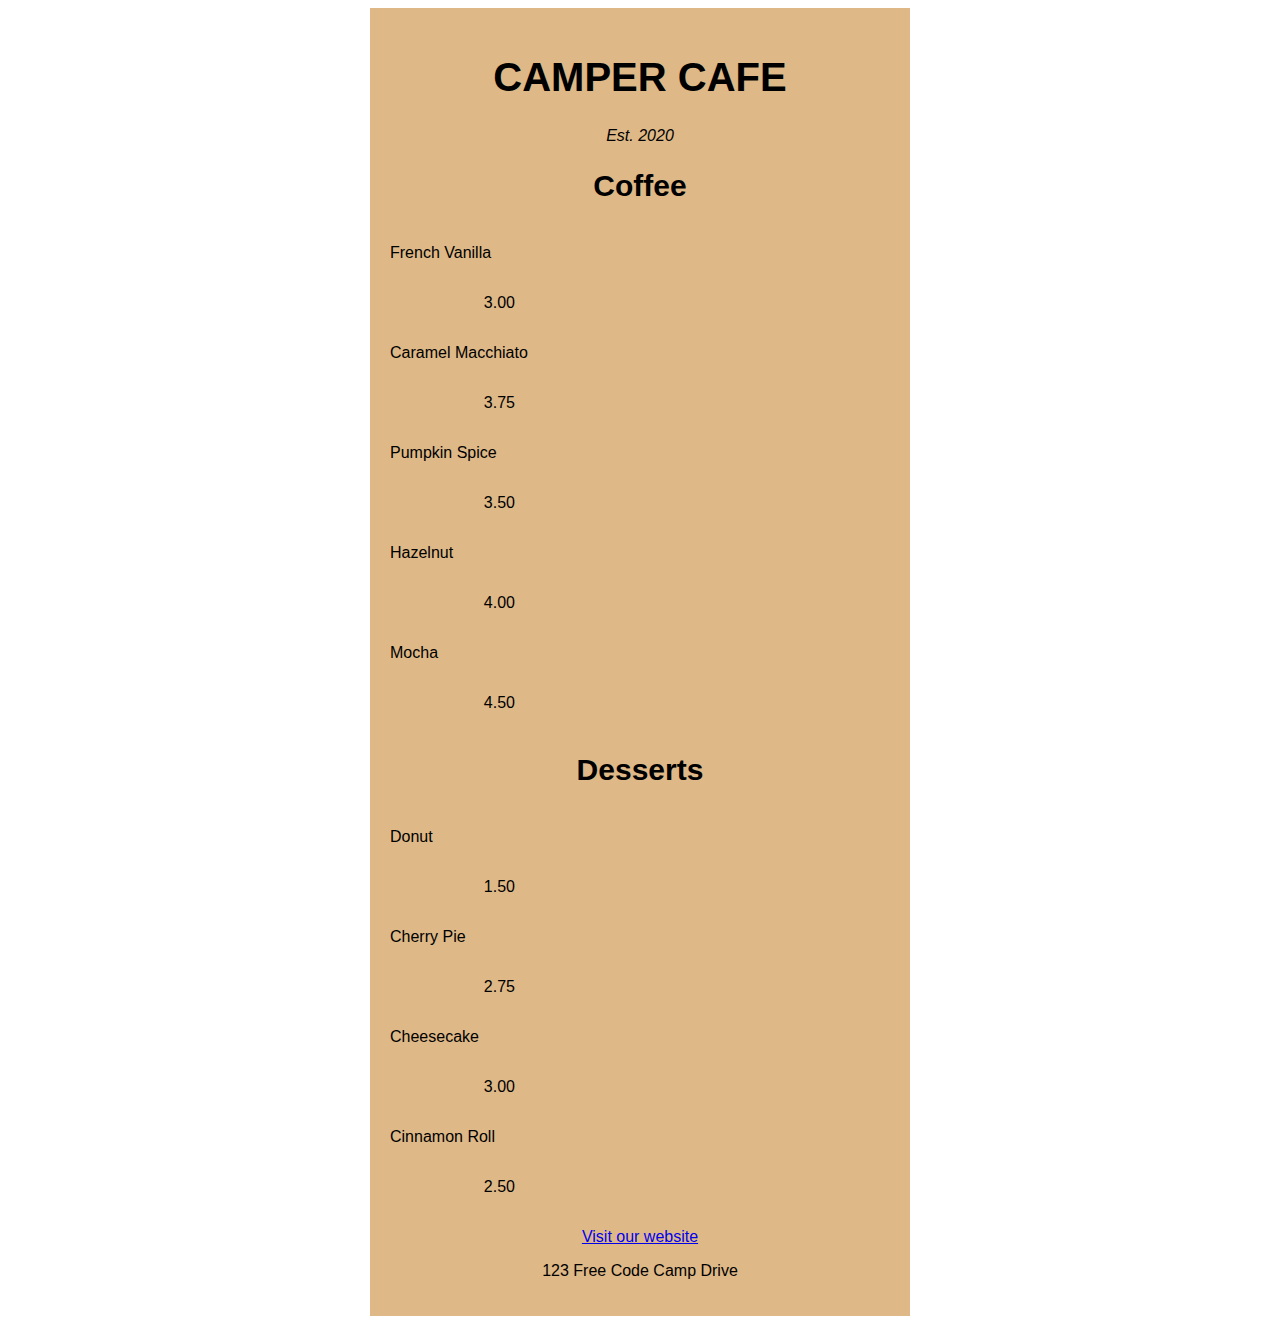
==== Cafe Menu/index.html @ 576414ba "second p element" ====
<!DOCTYPE html>
<html lang="en">
  <head>
    <meta charset="utf-8" />
    <title>Cafe Menu</title>
    <link rel="stylesheet" href="styles.css" />
    <meta name="viewport" content="width=device-width, initial-scale=1.0" />
  </head>
  <body>
    <div class="menu">
      <main>
        <h1>CAMPER CAFE</h1>
        <p class="established">Est. 2020</p>
        <section>
          <h2>Coffee</h2>
          <article class="item">
            <p class="flavor">French Vanilla</p>
            <p class="price">3.00</p>
          </article>
          <article class="item">
            <p class="flavor">Caramel Macchiato</p>
            <p class="price">3.75</p>
          </article>
          <article class="item">
            <p class="flavor">Pumpkin Spice</p>
            <p class="price">3.50</p>
          </article>
          <article class="item">
            <p class="flavor">Hazelnut</p>
            <p class="price">4.00</p>
          </article>
          <article class="item">
            <p class="flavor">Mocha</p>
            <p class="price">4.50</p>
          </article>
        </section>
        <section>
          <h2>Desserts</h2>
          <article class="item">
            <p class="dessert">Donut</p>
            <p class="price">1.50</p>
          </article>
          <article class="item">
            <p class="dessert">Cherry Pie</p>
            <p class="price">2.75</p>
          </article>
          <article class="item">
            <p class="dessert">Cheesecake</p>
            <p class="price">3.00</p>
          </article>
          <article class="item">
            <p class="dessert">Cinnamon Roll</p>
            <p class="price">2.50</p>
          </article>
        </section>
      </main>
      <footer>
        <p><a href="https://www.freecodecamp.org">Visit our website</a></p>
        <p>123 Free Code Camp Drive</p>
      </footer>
    </div>
  </body>
</html>
---- Cafe Menu/styles.css ----
body {
  background-image: url(https://cdn.freecodecamp.org/curriculum/css-cafe/beans.jpg);
  font-family: sans-serif;
}

h1 {
  font-size: 40px;
}

h2 {
  font-size: 30px;
}

.established {
  font-style: italic;
}

h1,
h2,
p {
  text-align: center;
}

.menu {
  width: 80%;
  max-width: 500px;
  background-color: burlywood;
  margin-left: auto;
  margin-right: auto;
  padding: 20px;
}

h1,
h2 {
  font-family: Impact, Haettenschweiler, "Arial Narrow Bold", sans-serif;
}

.flavor,
.dessert {
  text-align: left;
  width: 75%;
}

.price {
  text-align: right;
  width: 25%;
}

.item p {
  display: inline-block;
}
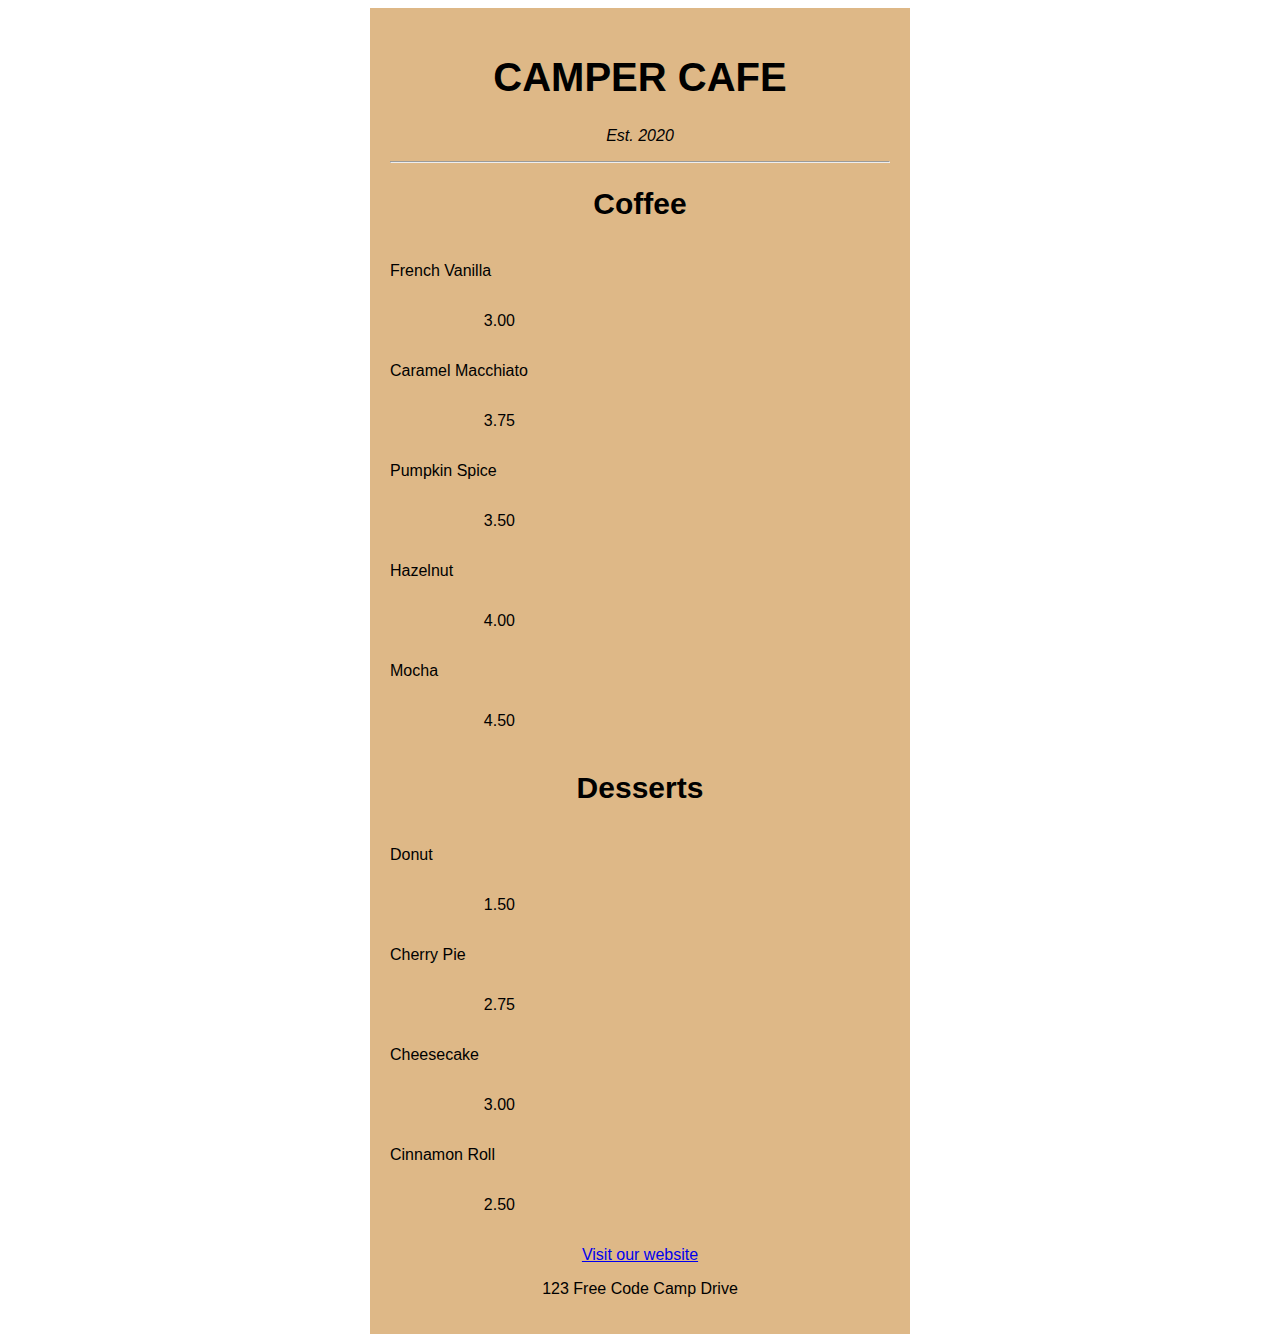
==== commit 496efada: "use an hr element to display a divider between sections of different content" ====
--- a/Cafe Menu/index.html
+++ b/Cafe Menu/index.html
@@ -11,6 +11,7 @@
       <main>
         <h1>CAMPER CAFE</h1>
         <p class="established">Est. 2020</p>
+        <hr />
         <section>
           <h2>Coffee</h2>
           <article class="item">
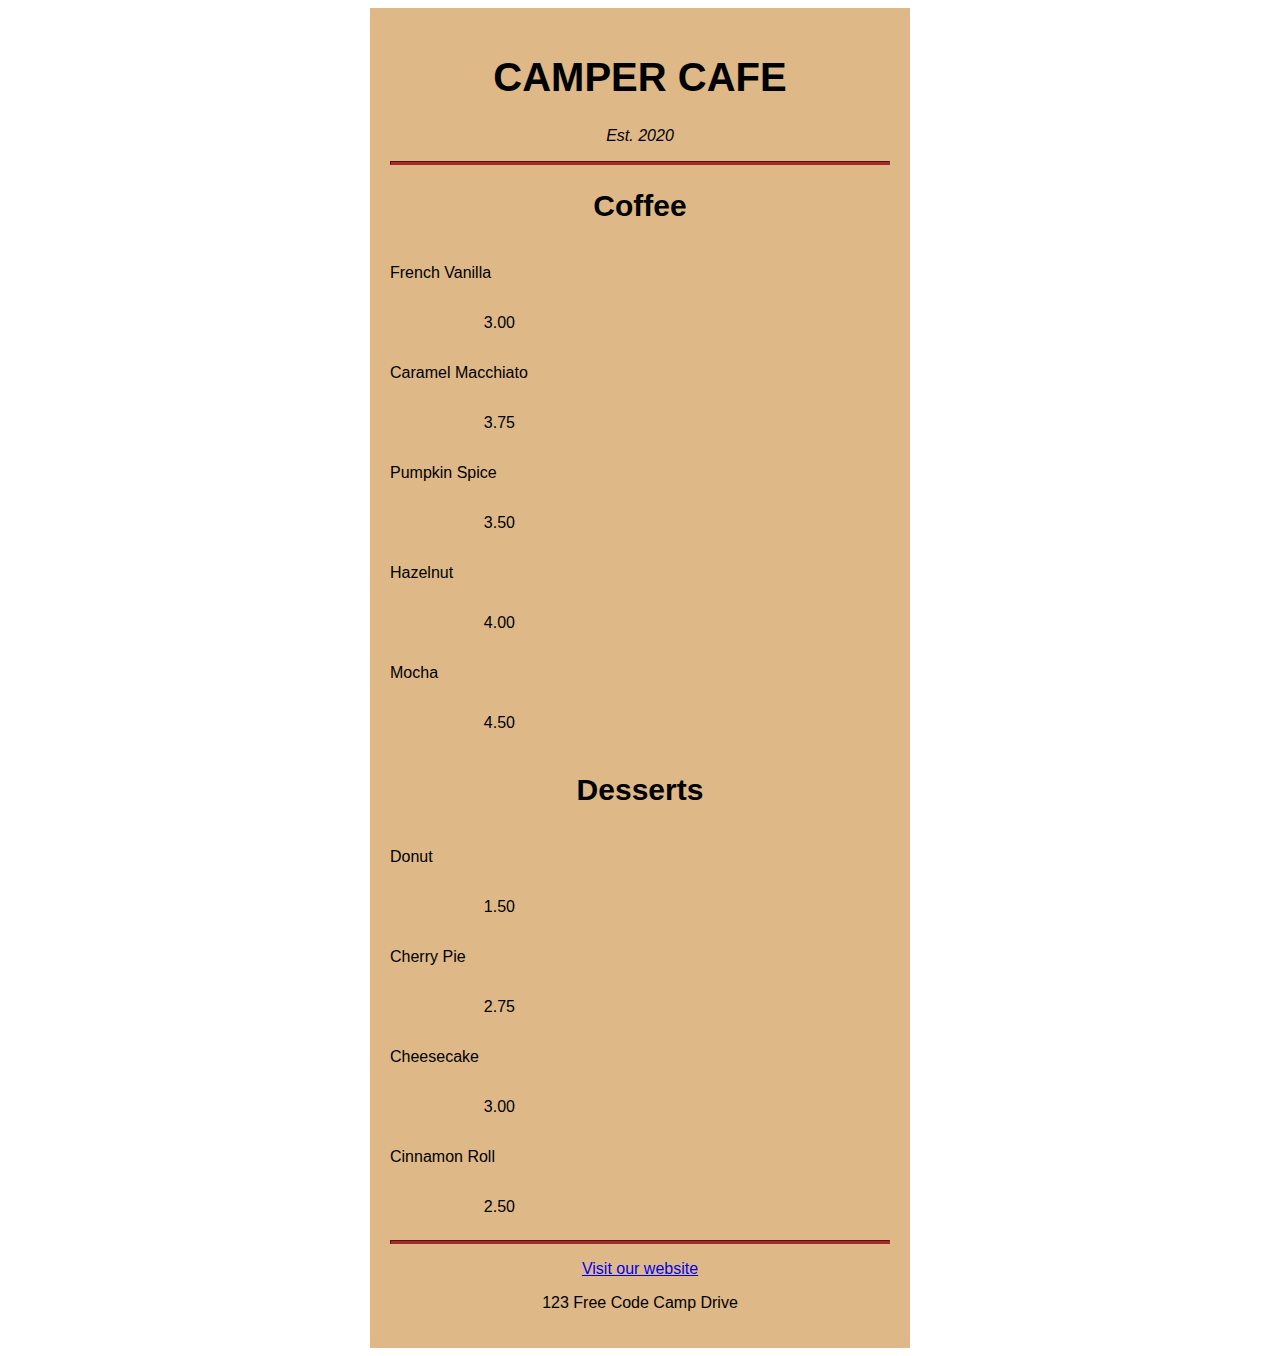
==== commit 51375dbf: "add another hr element between the main element and the footer element" ====
--- a/Cafe Menu/index.html
+++ b/Cafe Menu/index.html
@@ -55,6 +55,7 @@
           </article>
         </section>
       </main>
+      <hr />
       <footer>
         <p><a href="https://www.freecodecamp.org">Visit our website</a></p>
         <p>123 Free Code Camp Drive</p>
--- a/Cafe Menu/styles.css
+++ b/Cafe Menu/styles.css
@@ -30,6 +30,12 @@
   padding: 20px;
 }
 
+hr {
+  height: 2px;
+  background-color: brown;
+  border-color: brown;
+}
+
 h1,
 h2 {
   font-family: Impact, Haettenschweiler, "Arial Narrow Bold", sans-serif;
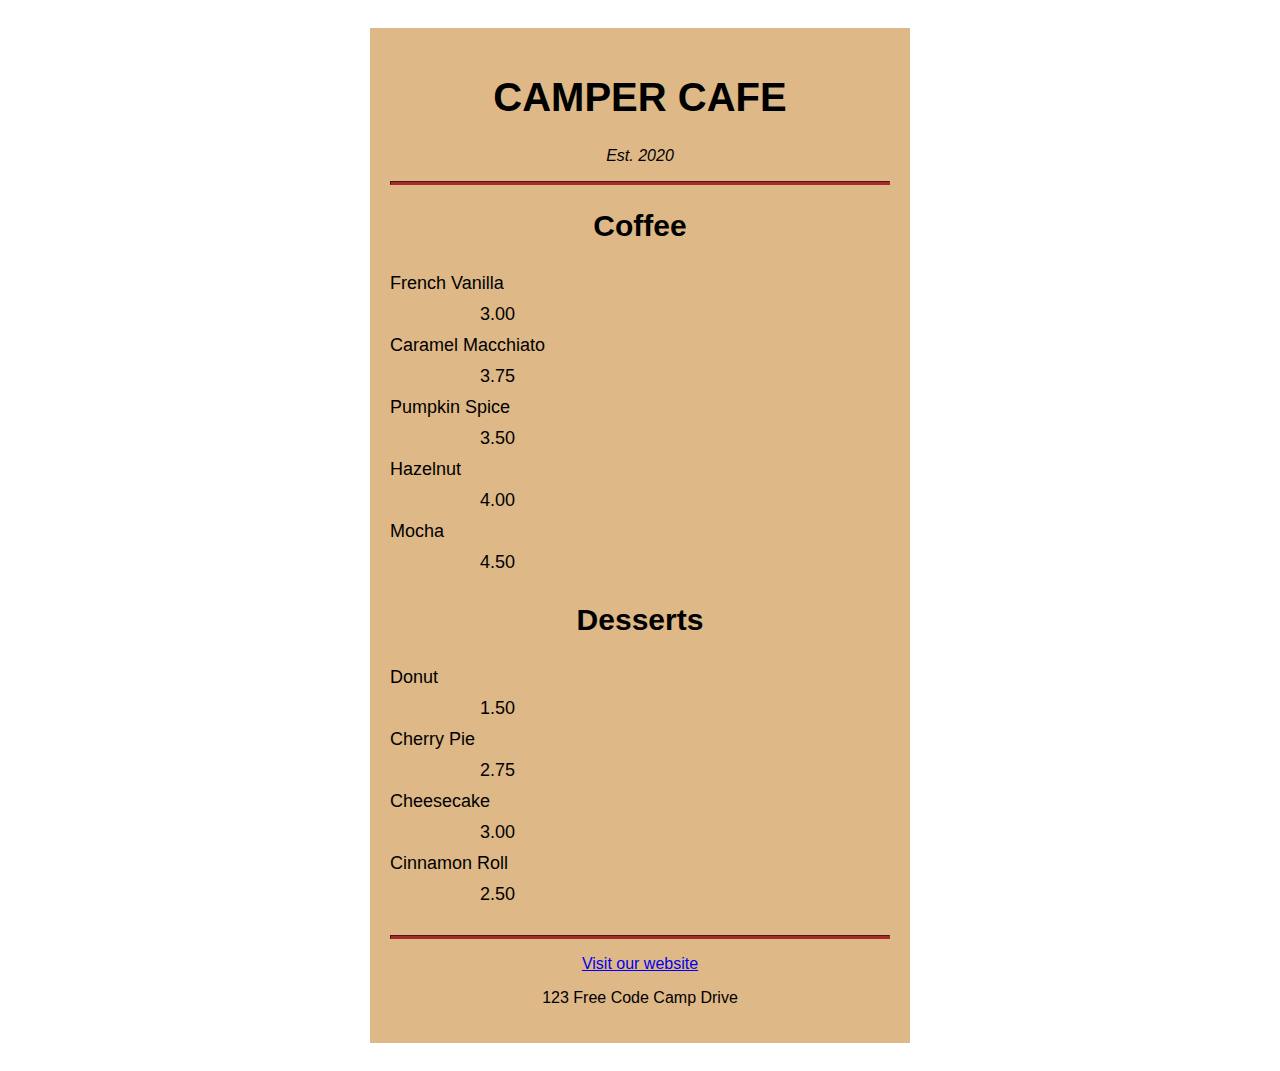
==== commit f6fa0306: "add space between item and bottom hr" ====
--- a/Cafe Menu/index.html
+++ b/Cafe Menu/index.html
@@ -55,7 +55,7 @@
           </article>
         </section>
       </main>
-      <hr />
+      <hr class="bottom-line" />
       <footer>
         <p><a href="https://www.freecodecamp.org">Visit our website</a></p>
         <p>123 Free Code Camp Drive</p>
--- a/Cafe Menu/styles.css
+++ b/Cafe Menu/styles.css
@@ -1,6 +1,7 @@
 body {
   background-image: url(https://cdn.freecodecamp.org/curriculum/css-cafe/beans.jpg);
   font-family: sans-serif;
+  padding: 20px;
 }
 
 h1 {
@@ -36,6 +37,10 @@
   border-color: brown;
 }
 
+.bottom-line {
+  margin-top: 25px;
+}
+
 h1,
 h2 {
   font-family: Impact, Haettenschweiler, "Arial Narrow Bold", sans-serif;
@@ -54,4 +59,7 @@
 
 .item p {
   display: inline-block;
+  margin-top: 5px;
+  margin-bottom: 5px;
+  font-size: 18px;
 }
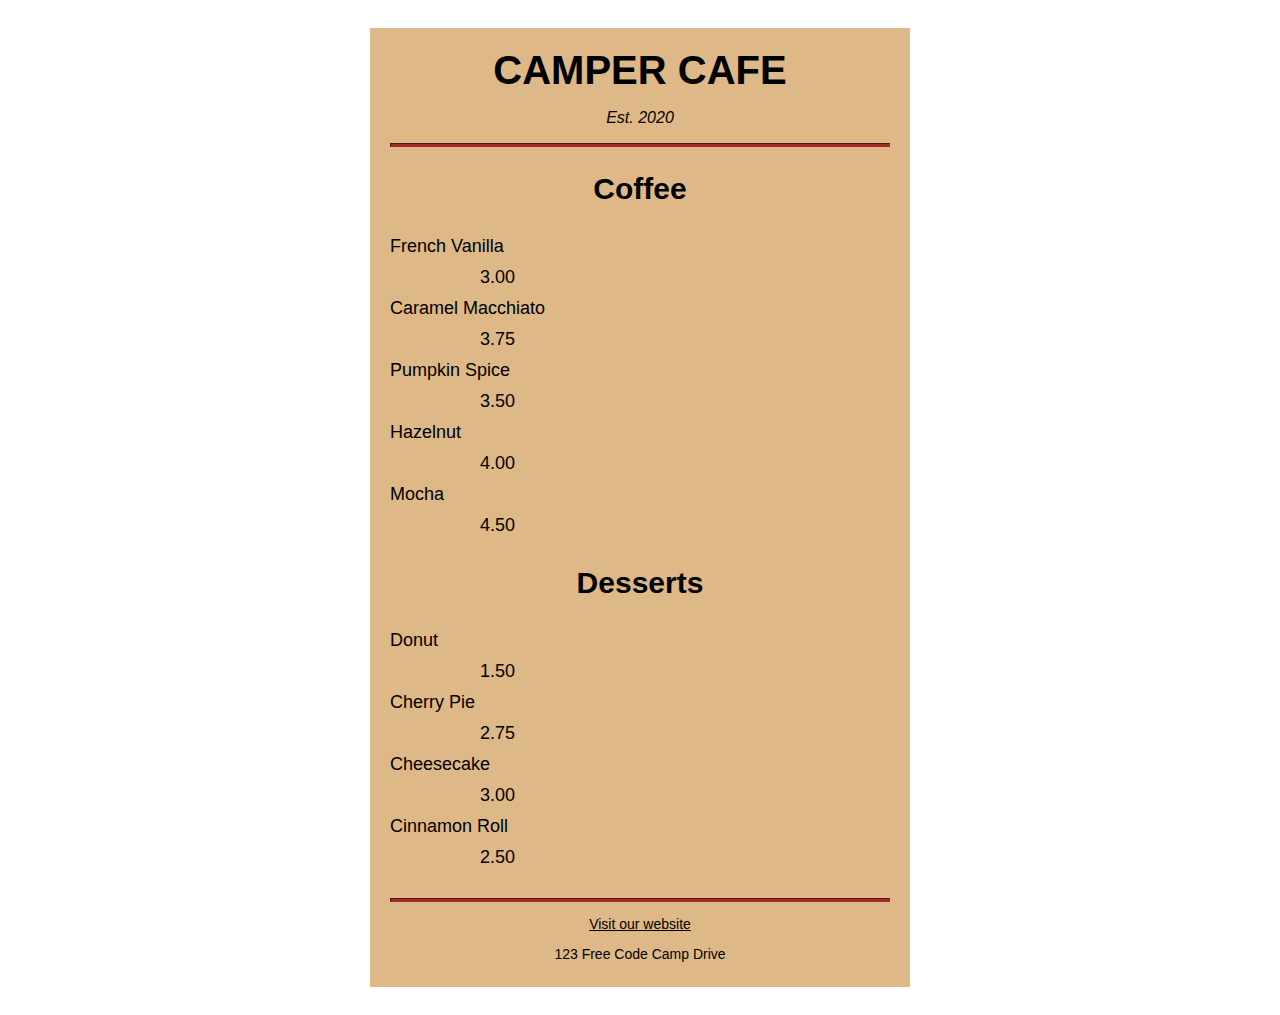
==== commit 4aef36ff: "decrease the default margin space below the address p element" ====
--- a/Cafe Menu/index.html
+++ b/Cafe Menu/index.html
@@ -58,7 +58,7 @@
       <hr class="bottom-line" />
       <footer>
         <p><a href="https://www.freecodecamp.org">Visit our website</a></p>
-        <p>123 Free Code Camp Drive</p>
+        <p class="address">123 Free Code Camp Drive</p>
       </footer>
     </div>
   </body>
--- a/Cafe Menu/styles.css
+++ b/Cafe Menu/styles.css
@@ -6,6 +6,8 @@
 
 h1 {
   font-size: 40px;
+  margin-top: 0;
+  margin-bottom: 15px;
 }
 
 h2 {
@@ -63,3 +65,28 @@
   margin-bottom: 5px;
   font-size: 18px;
 }
+
+/* FOOTER  */
+footer {
+  font-size: 14px;
+}
+
+.address {
+  margin-bottom: 5px;
+}
+
+a {
+  color: black;
+}
+
+a:visited {
+  color: black;
+}
+
+a:hover {
+  color: brown;
+}
+
+a:active {
+  color: brown;
+}
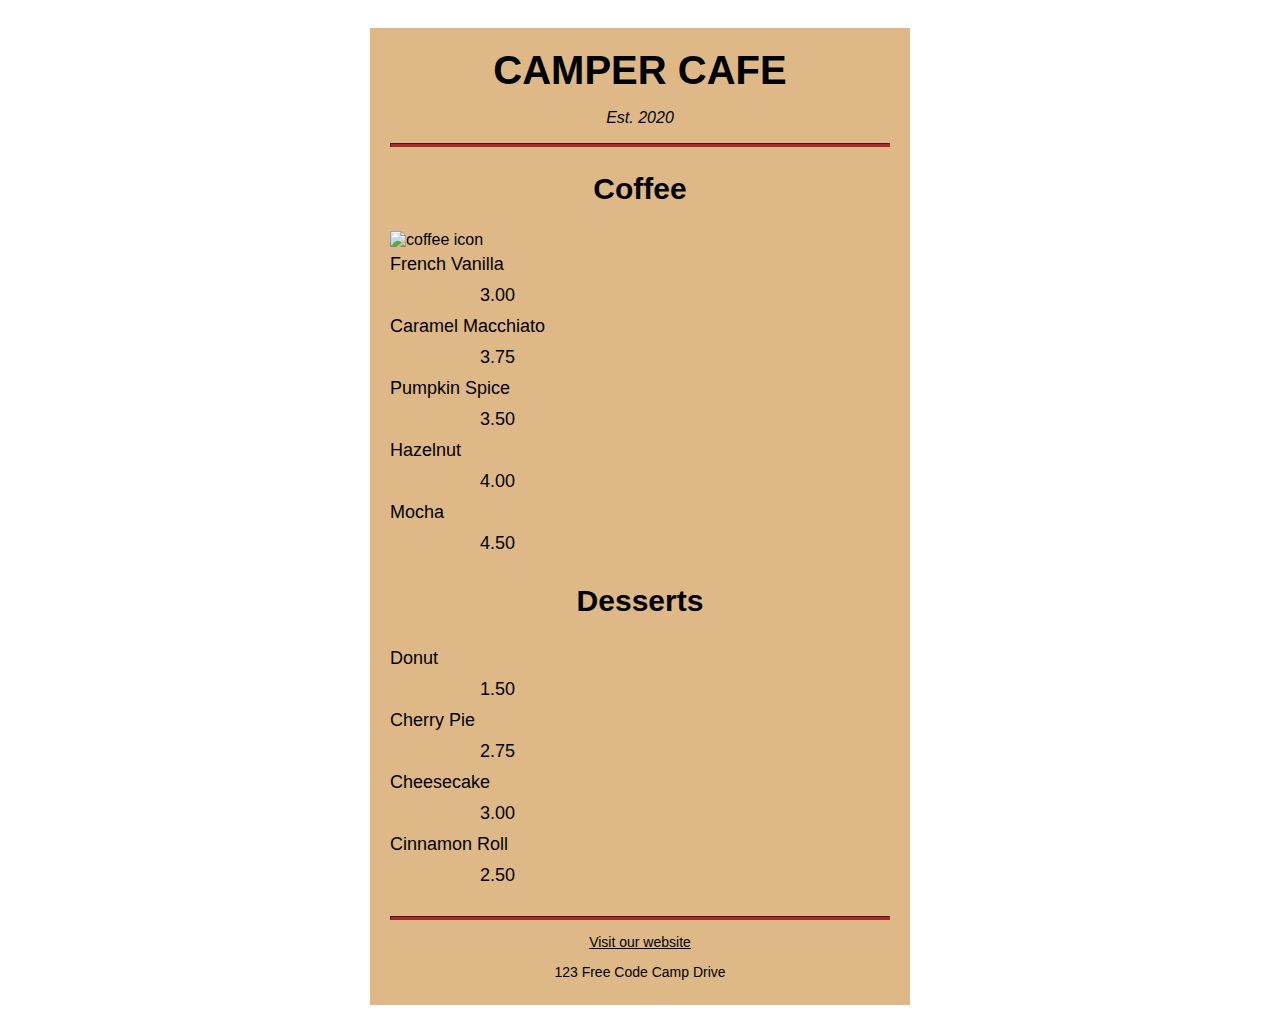
==== commit 4006ebb6: "add image under coffee" ====
--- a/Cafe Menu/index.html
+++ b/Cafe Menu/index.html
@@ -14,6 +14,10 @@
         <hr />
         <section>
           <h2>Coffee</h2>
+          <img
+            src="https://cdn.freecodecamp.org/curriculum/css-cafe/coffee.jpg"
+            alt="coffee icon"
+          />
           <article class="item">
             <p class="flavor">French Vanilla</p>
             <p class="price">3.00</p>
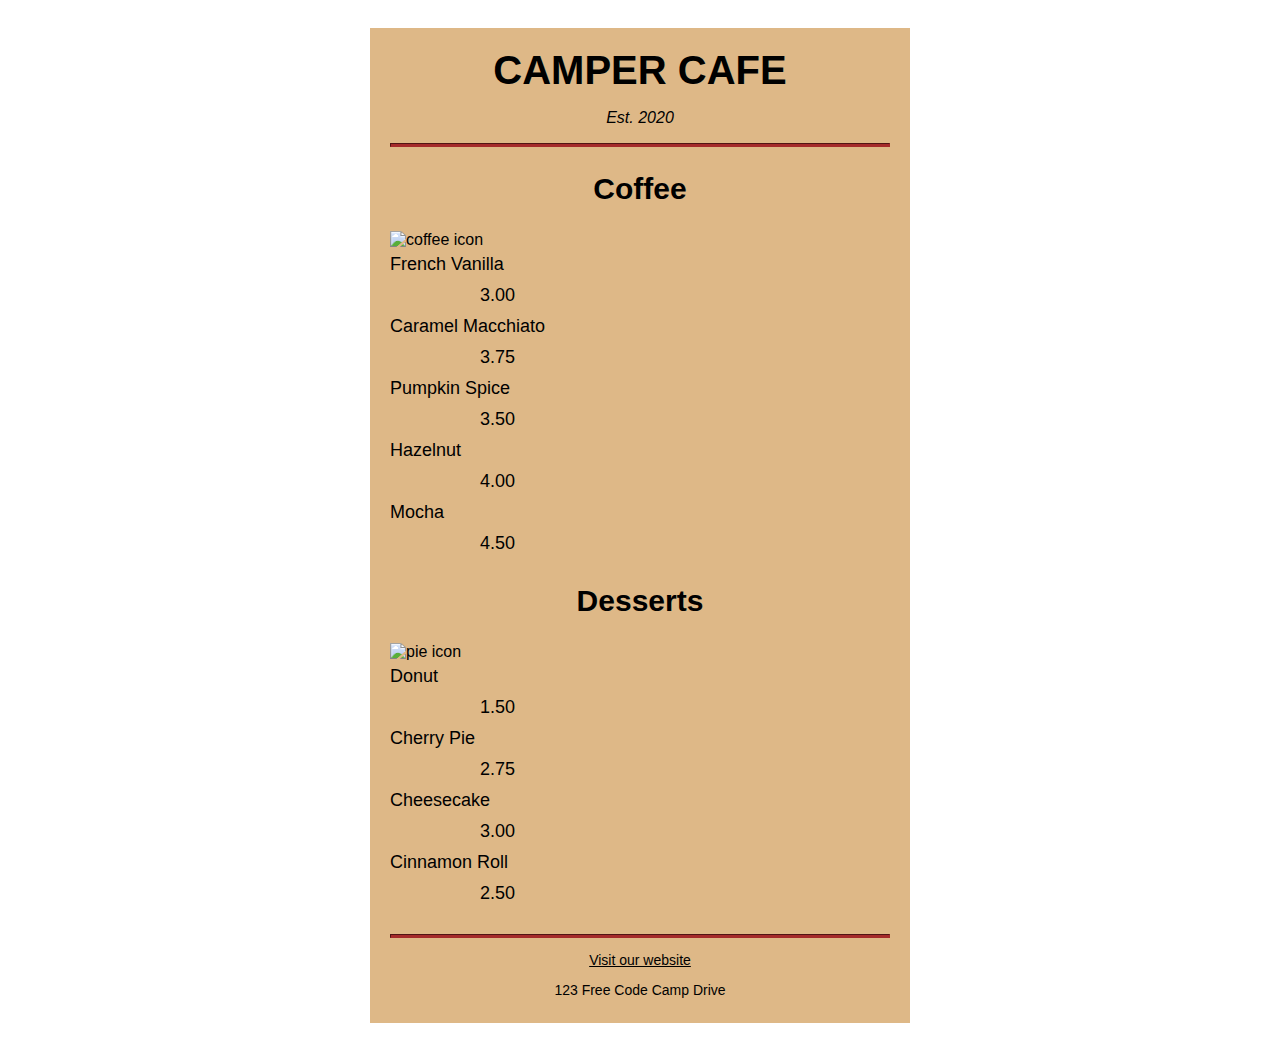
==== commit 03969a72: "Add image under the Desserts heading" ====
--- a/Cafe Menu/index.html
+++ b/Cafe Menu/index.html
@@ -41,6 +41,10 @@
         </section>
         <section>
           <h2>Desserts</h2>
+          <img
+            src="https://cdn.freecodecamp.org/curriculum/css-cafe/pie.jpg"
+            alt="pie icon"
+          />
           <article class="item">
             <p class="dessert">Donut</p>
             <p class="price">1.50</p>
--- a/Cafe Menu/styles.css
+++ b/Cafe Menu/styles.css
@@ -31,6 +31,12 @@
   margin-left: auto;
   margin-right: auto;
   padding: 20px;
+}
+
+img {
+  display: block;
+  margin-left: auto;
+  margin-right: auto;
 }
 
 hr {
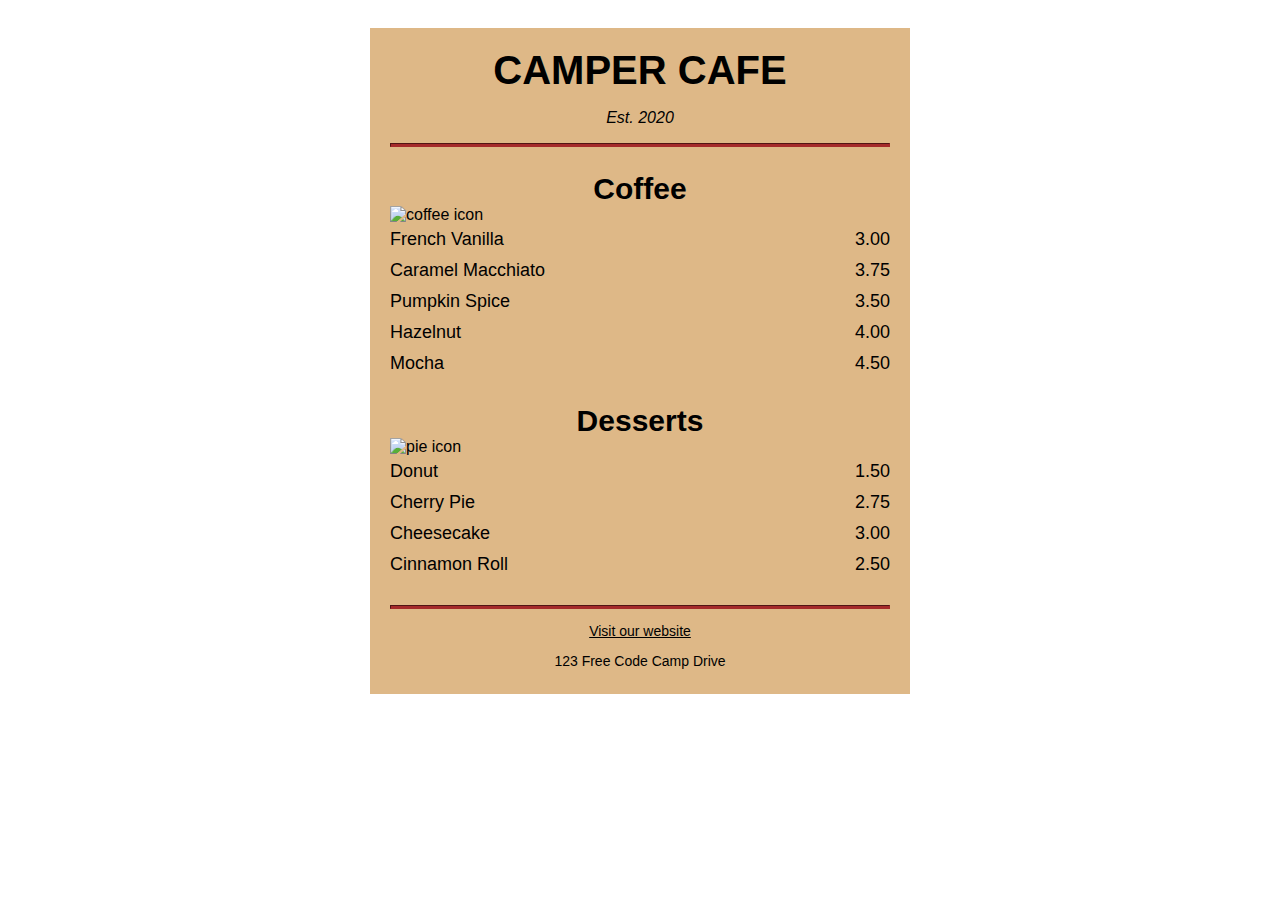
==== commit 6b95bcd1: "putting p elements close to each other" ====
--- a/Cafe Menu/index.html
+++ b/Cafe Menu/index.html
@@ -19,24 +19,19 @@
             alt="coffee icon"
           />
           <article class="item">
-            <p class="flavor">French Vanilla</p>
-            <p class="price">3.00</p>
+            <p class="flavor">French Vanilla</p><p class="price">3.00</p>
           </article>
           <article class="item">
-            <p class="flavor">Caramel Macchiato</p>
-            <p class="price">3.75</p>
+            <p class="flavor">Caramel Macchiato</p><p class="price">3.75</p>
           </article>
           <article class="item">
-            <p class="flavor">Pumpkin Spice</p>
-            <p class="price">3.50</p>
+            <p class="flavor">Pumpkin Spice</p><p class="price">3.50</p>
           </article>
           <article class="item">
-            <p class="flavor">Hazelnut</p>
-            <p class="price">4.00</p>
+            <p class="flavor">Hazelnut</p><p class="price">4.00</p>
           </article>
           <article class="item">
-            <p class="flavor">Mocha</p>
-            <p class="price">4.50</p>
+            <p class="flavor">Mocha</p><p class="price">4.50</p>
           </article>
         </section>
         <section>
@@ -46,20 +41,16 @@
             alt="pie icon"
           />
           <article class="item">
-            <p class="dessert">Donut</p>
-            <p class="price">1.50</p>
+            <p class="dessert">Donut</p><p class="price">1.50</p>
           </article>
           <article class="item">
-            <p class="dessert">Cherry Pie</p>
-            <p class="price">2.75</p>
+            <p class="dessert">Cherry Pie</p><p class="price">2.75</p>
           </article>
           <article class="item">
-            <p class="dessert">Cheesecake</p>
-            <p class="price">3.00</p>
+            <p class="dessert">Cheesecake</p><p class="price">3.00</p>
           </article>
           <article class="item">
-            <p class="dessert">Cinnamon Roll</p>
-            <p class="price">2.50</p>
+            <p class="dessert">Cinnamon Roll</p><p class="price">2.50</p>
           </article>
         </section>
       </main>
--- a/Cafe Menu/styles.css
+++ b/Cafe Menu/styles.css
@@ -37,6 +37,7 @@
   display: block;
   margin-left: auto;
   margin-right: auto;
+  margin-top: -25px;
 }
 
 hr {
